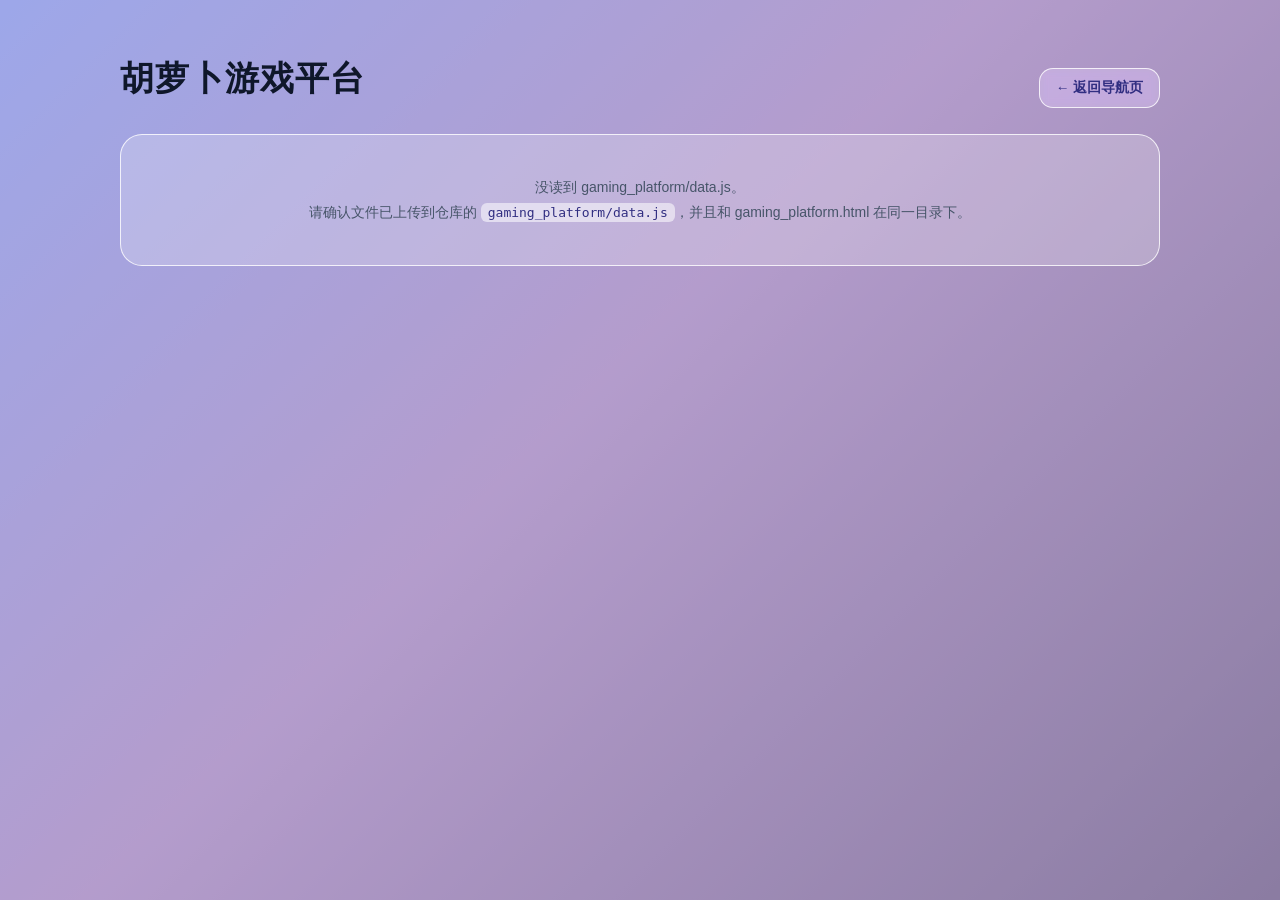
==== gaming_platform.html @ d417d0d1 "Add files via upload" ====
<!DOCTYPE html>
<html lang="zh-CN">
<head>
<meta charset="UTF-8">
<meta name="viewport" content="width=device-width, initial-scale=1.0">
<link rel="icon" type="image/png" href="/blog/pictures/zozlogo.png">
<title>胡萝卜游戏平台</title>

<link rel="preconnect" href="https://fonts.googleapis.cn" crossorigin>
<link href="https://fonts.googleapis.cn/css2?family=ZCOOL+KuaiLe&display=swap" rel="stylesheet">

<style>
  :root {
    --glass-bg:       rgba(255, 255, 255, 0.22);
    --glass-bg-hover: rgba(255, 255, 255, 0.34);
    --glass-blur:     4px;
    --glass-saturate: 140%;
    --glass-border:   rgba(255, 255, 255, 0.8);
  }

  * { box-sizing: border-box; }

  body {
    margin: 0;
    min-height: 100vh;
    background: linear-gradient(135deg, #4c5fd7 0%, #764ba2 45%, #2b1055 100%);
    color: #0f172a;
    font-family: -apple-system, BlinkMacSystemFont, 'PingFang SC', 'Hiragino Sans GB',
                 'Microsoft YaHei', 'Source Han Sans SC', 'Noto Sans CJK SC',
                 'WenQuanYi Micro Hei', sans-serif;
  }

  /* ============ 背景舞台（壁纸 + 提亮遮罩，与导航页同一套） ============ */
  .stage {
    position: fixed; inset: 0; z-index: 0;
  }
  .stage::before {
    content: ''; position: absolute; inset: 0;
    background-image: var(--wallpaper, none);
    background-size: cover; background-position: center;
    opacity: 0; transition: opacity .5s ease;
  }
  .stage.has-wallpaper::before { opacity: 1; }
  .stage::after {
    content: ''; position: absolute; inset: 0;
    background: rgba(255, 255, 255, 0.45);
  }

  /* ============ 内容层 ============ */
  .wrap {
    position: relative; z-index: 1;
    max-width: 1080px; margin: 0 auto;
    padding: 56px 20px 64px;
  }

  .head {
    display: flex; align-items: flex-end; justify-content: space-between;
    gap: 16px; flex-wrap: wrap; margin-bottom: 26px;
  }
  .head h1 {
    font-family: 'ZCOOL KuaiLe', 'PingFang SC', 'Microsoft YaHei', sans-serif;
    font-size: 34px; color: #0f172a; margin: 0 0 6px; letter-spacing: 1px;
  }
  .head .sub { margin: 0; font-size: 13.5px; color: #475569; }

  .back {
    display: inline-flex; align-items: center; gap: 7px;
    padding: 10px 16px; border-radius: 14px;
    background: var(--glass-bg);
    backdrop-filter: blur(var(--glass-blur)) saturate(var(--glass-saturate));
    -webkit-backdrop-filter: blur(var(--glass-blur)) saturate(var(--glass-saturate));
    border: 1px solid var(--glass-border);
    color: #312e81; font-size: 13.5px; font-weight: 600; text-decoration: none;
    transition: transform .18s ease, background .18s ease;
  }
  .back:hover { transform: translateY(-2px); background: var(--glass-bg-hover); }
  .back:active { transform: translateY(0) scale(.98); }

  /* ============ 游戏卡片网格 ============ */
  .grid {
    display: grid; gap: 16px;
    grid-template-columns: repeat(auto-fill, minmax(250px, 1fr));
  }
  .card {
    background: var(--glass-bg);
    backdrop-filter: blur(var(--glass-blur)) saturate(var(--glass-saturate));
    -webkit-backdrop-filter: blur(var(--glass-blur)) saturate(var(--glass-saturate));
    border: 1px solid var(--glass-border);
    border-radius: 22px; overflow: hidden;
    display: flex; flex-direction: column;
    text-decoration: none; color: inherit;
    transition: transform .2s ease, box-shadow .2s ease, background .2s ease, opacity .2s ease;
  }
  .card.playable:hover {
    transform: translateY(-4px);
    background: var(--glass-bg-hover);
    box-shadow: 0 14px 32px rgba(30, 20, 80, .18);
  }
  .card.playable:active { transform: translateY(-1px) scale(.99); }
  /* 还没做完的：不可点，整体压暗一档 */
  .card.pending { opacity: .62; cursor: default; }

  /* 右下角「开始玩」提示：默认藏在封面下方，hover 才浮上来 */
  .play {
    position: absolute; right: 10px; bottom: 10px;
    font-size: 11.5px; font-weight: 700; color: #fff;
    background: rgba(31, 41, 55, .62);
    padding: 4px 10px; border-radius: 9px;
    opacity: 0; transform: translateY(6px);
    transition: opacity .2s ease, transform .2s ease;
  }
  .card.playable:hover .play { opacity: 1; transform: translateY(0); }
  /* 触屏没有 hover，直接常显 */
  @media (hover: none) { .play { opacity: 1; transform: none; } }
  .cover {
    height: 108px; position: relative;
    display: flex; align-items: center; justify-content: center;
    font-size: 30px; font-weight: 700; color: rgba(255,255,255,.94);
    text-shadow: 0 2px 10px rgba(0,0,0,.22);
  }
  .cover img { position: absolute; inset: 0; width: 100%; height: 100%; object-fit: cover; }
  .status {
    position: absolute; top: 10px; right: 10px;
    font-size: 11px; font-weight: 700; color: #1f2937;
    background: rgba(255,255,255,.82);
    padding: 3px 9px; border-radius: 8px;
  }
  .body { padding: 14px 16px 16px; flex: 1; display: flex; flex-direction: column; }
  .title { font-size: 16.5px; font-weight: 700; color: #1e293b; line-height: 1.4; }
  .meta { font-size: 12px; color: #64748b; margin-top: 5px; }
  .stars { font-size: 13px; color: #f59e0b; margin-top: 8px; letter-spacing: 1px; }
  .comment {
    font-size: 12.5px; color: #475569; line-height: 1.65; margin-top: 10px;
    padding-top: 10px; border-top: 1px solid rgba(255,255,255,.6);
  }

  .empty {
    padding: 40px 24px; border-radius: 22px; text-align: center;
    background: var(--glass-bg); border: 1px solid var(--glass-border);
    color: #475569; font-size: 14px; line-height: 1.8;
  }
  .empty code {
    font-size: 13px; color: #312e81; background: rgba(255,255,255,.55);
    padding: 2px 7px; border-radius: 6px;
  }

  /* ============ 自定义鼠标（与 PC 版博客主页完全一致）============
     全局隐藏系统光标；指针离开网页区域时用 html.native-cursor 把系统光标还回来。
     两者永远互斥 —— 不会同时出现两个指针，也不会一个都没有。
     ⚠️ 不要用"手动加/减某个 class 来切换 cursor"的写法：状态一漏就整页没光标。
        全局 none 打底 + native-cursor 覆盖，只有两种状态，不会失控。 */
  *, *::before, *::after { cursor: none !important; }

  .q-arrow {
    position: fixed; width: 28px; height: 28px;
    pointer-events: none; z-index: 10000;
    /* 默认不显示：页面刚打开时箭头会停在 (0,0) 或上次的残留位置，
       必须先检测到真实的指针输入才现身（见 .q-arrow.ready） */
    opacity: 0;
    transform: scale(0.6);
    transition: opacity 0.08s ease;
  }
  .q-arrow.ready {
    opacity: 1;
    transform: scale(1);
    transition: opacity 0.18s ease, transform 0.18s cubic-bezier(0.34, 1.4, 0.64, 1);
  }
  .q-arrow.hover::before { transform: scale(1.3) rotate(-5deg); }
  .q-arrow::before {
    content: '';
    position: absolute; inset: 0;
    background: url("data:image/svg+xml,%3Csvg xmlns='http://www.w3.org/2000/svg' viewBox='0 0 28 28'%3E%3Cpath d='M5 3 L22 13 L14 14.5 L17.5 21 Z' fill='%23ffffff' stroke='%234f46e5' stroke-width='2.2' stroke-linejoin='round' stroke-linecap='round'/%3E%3C/svg%3E") center/contain no-repeat;
    transition: transform 0.15s ease;
  }
  .q-arrow.no-pointer { display: none; }

  /* 指针离开网页区域（移到最左侧外面、地址栏、别的窗口）时：
     自定义箭头已经藏了，但全局 cursor:none 还挂着 —— 那就会一个光标都看不见。
     所以离开时把系统光标还回来，回来时再切回自定义箭头。
     选择器特意加了 html.native-cursor 提高优先级，才能盖住上面那条 !important。 */
  html.native-cursor,
  html.native-cursor *,
  html.native-cursor *::before,
  html.native-cursor *::after { cursor: auto !important; }

  /* ============ 尾拖粒子 ============ */
  .cursor-particle {
    position: fixed;
    width: 12px; height: 12px;
    border-radius: 50%;
    background: rgba(255, 255, 255, 0.8);
    pointer-events: none;
    z-index: 9999;
    animation: particleFade 0.8s ease-out forwards;
  }
  @keyframes particleFade {
    0%   { opacity: 1; transform: scale(1); }
    100% { opacity: 0; transform: scale(0) translateY(-20px); }
  }

  /* ============ 点击冒出的爱心 ============ */
  .click-heart {
    position: fixed; pointer-events: none; z-index: 9998;
    animation: heartFloat 1s ease-out forwards;
  }
  @keyframes heartFloat {
    0%   { opacity: 1; transform: scale(0) rotate(0deg); }
    20%  { transform: scale(1.4) rotate(-5deg); }
    100% { opacity: 0; transform: scale(0.5) translateY(-100px) rotate(10deg); }
  }

  @media (max-width: 520px) {
    .wrap { padding: 36px 16px 48px; }
    .head h1 { font-size: 27px; }
    .grid { grid-template-columns: 1fr; }
  }
</style>
</head>
<body>

<div class="stage" id="stage"></div>

<div class="wrap">
  <div class="head">
    <div>
      <h1 id="title">胡萝卜游戏平台</h1>
      <p class="sub" id="subtitle"></p>
    </div>
    <a class="back" href="/index.html">← 返回导航页</a>
  </div>

  <div id="grid" class="grid"></div>
</div>

<div class="q-arrow" id="qArrow"></div>

<!-- 数据源：本目录的 data.js（window.GAMING_PLATFORM_DATA）
     ⚠️ 与博客的 blog/data.js 完全独立，改这里不影响博客。
     用绝对路径打底，再从同目录补一次，两种方式都能命中。 -->
<script src="/gaming_platform/data.js"></script>
<script>
/* ==========================================================================
   胡萝卜游戏平台 · 渲染
   数据唯一来源：gaming_platform/data.js 里的 window.GAMING_PLATFORM_DATA
   --------------------------------------------------------------------------
   加 / 改游戏 → 编辑同目录的 data.js，不用动这个 HTML。
   ========================================================================== */

/* ---------- 确保 data.js 到位：绝对路径没中就再试同目录，两次都失败也要渲染 ---------- */
(function ensureData(cb) {
  if (window.GAMING_PLATFORM_DATA) { cb(); return; }
  var s = document.createElement('script');
  s.src = './data.js';
  s.onload = function () { cb(); };
  s.onerror = function () { cb(); };   // 都失败也继续：下方会给出明确的排查提示
  document.head.appendChild(s);
})(boot);

function boot() {
  var D = window.GAMING_PLATFORM_DATA || null;

  var grid = document.getElementById('grid');
  var sub  = document.getElementById('subtitle');
  var titleEl = document.getElementById('title');

  function esc(s) {
    return String(s == null ? '' : s).replace(/[&<>"']/g, function (c) {
      return { '&':'&amp;', '<':'&lt;', '>':'&gt;', '"':'&quot;', "'":'&#39;' }[c];
    });
  }
  function stars(n) {
    n = Math.max(0, Math.min(5, Number(n) || 0));
    return '★★★★★'.slice(0, n) + '☆☆☆☆☆'.slice(0, 5 - n);
  }
  function grad(color) {
    var c = color || '#667eea';
    return 'linear-gradient(135deg, ' + c + ' 0%, #764ba2 100%)';
  }
  function showEmpty(msg) {
    var tip = document.createElement('div');
    tip.className = 'empty';
    tip.innerHTML = msg;
    grid.parentNode.replaceChild(tip, grid);
  }

  /* ---------- data.js 没加载成功：把排查路径直接写在页面上 ---------- */
  if (!D) {
    titleEl.textContent = '胡萝卜游戏平台';
    showEmpty('没读到 gaming_platform/data.js。<br>' +
      '请确认文件已上传到仓库的 <code>gaming_platform/data.js</code>，' +
      '并且和 gaming_platform.html 在同一目录下。');
    return;
  }

  var GAMES = Array.isArray(D.GAMES) ? D.GAMES : [];
  titleEl.textContent = D.TITLE || '胡萝卜游戏平台';

  /* ---------- 壁纸：读 data.js 的 WALLPAPERS，没配就用纯紫蓝渐变 ---------- */
  (function wallpaper() {
    var url = (Array.isArray(D.WALLPAPERS) && D.WALLPAPERS[0]) || '';
    if (!url) return;
    var stage = document.getElementById('stage');
    var img = new Image();
    img.onload = function () {
      stage.style.setProperty('--wallpaper', 'url("' + url + '")');
      stage.classList.add('has-wallpaper');
    };
    img.src = url;
  })();

  /* ---------- 渲染游戏卡片 ---------- */
  if (!GAMES.length) {
    showEmpty('还没有游戏条目 —— 到 <code>gaming_platform/data.js</code> 的 ' +
              '<code>GAMES</code> 数组里加几条就会出现在这里。');
    return;
  }

  var ready = GAMES.filter(function (g) { return !!g.url; }).length;
  sub.textContent = D.SUBTITLE || ('共 ' + GAMES.length + ' 款自制游戏 · ' + ready + ' 款可玩');

  grid.innerHTML = GAMES.map(function (g) {
    var cover = g.cover
      ? '<img src="' + esc(g.cover) + '" alt="">'
      : '<span>' + esc(String(g.title || '?').slice(0, 1)) + '</span>';
    var meta = [g.platform, g.hours ? g.hours + ' 小时' : ''].filter(Boolean).join(' · ');

    /* 有 url → 整张卡片就是链接（点了直接进游戏）
       没 url → 用 <article>，不可点 + 半透明，表示还在做 */
    var tag   = g.url ? 'a' : 'article';
    var attrs = g.url ? ' class="card playable" href="' + esc(g.url) + '"' : ' class="card pending"';

    var inner =
      '<div class="cover" style="background:' + grad(g.color) + '">' + cover +
        (g.status ? '<span class="status">' + esc(g.status) + '</span>' : '') +
        (g.url ? '<span class="play">▶ 开始玩</span>' : '') +
      '</div>' +
      '<div class="body">' +
        '<div class="title">' + esc(g.title) + '</div>' +
        (meta ? '<div class="meta">' + esc(meta) + '</div>' : '') +
        (g.score ? '<div class="stars">' + stars(g.score) + '</div>' : '') +
        (g.comment ? '<div class="comment">' + esc(g.comment) + '</div>' : '') +
      '</div>';

    return '<' + tag + attrs + '>' + inner + '</' + tag + '>';
  }).join('');
}

/* ==========================================================================
   自定义鼠标箭头 —— 与 PC 版博客主页（blog/pc.html）逐行一致
   --------------------------------------------------------------------------
   只在"确实有鼠标"的时候才显示自定义箭头：
   页面刚加载、或者用户用触屏/触控板点击时，箭头还没拿到过真实坐标，
   这时候显示出来会停在左上角或上次残留的位置，很出戏。
   所以先判定设备是否具备精确指针（hover: hover + pointer: fine），
   再等第一次真实 mousemove/pointermove 才浮现。
   ========================================================================== */
const qArrow = document.getElementById('qArrow');
let pointerSeen = false;
let lastX = null, lastY = null;

function hasFinePointer() {
  try {
    return window.matchMedia('(hover: hover) and (pointer: fine)').matches;
  } catch (e) { return true; }   // 不支持 matchMedia 就按有鼠标处理
}

(function initArrowVisibility() {
  if (!hasFinePointer()) {
    // 触屏：不显示自定义箭头，同时把被 cursor:none 干掉的原生光标还回来
    qArrow.classList.add('no-pointer');
    const st = document.createElement('style');
    st.textContent = '*, *::before, *::after { cursor: auto !important; }';
    document.head.appendChild(st);
    return;
  }

  /* 初始就挂上 native-cursor：
     页面刚打开时还不知道指针在哪（可能压根就没进过页面），
     这时候如果直接 cursor:none + 箭头未显示，整个页面会一个光标都没有。
     先显示系统光标，等第一次真实移动再无缝换成自定义箭头。 */
  document.documentElement.classList.add('native-cursor');

  /* 规则：系统指针在网页区域内 → 显示自定义箭头 + 隐藏系统光标；
     指针离开网页区域 → 隐藏自定义箭头 + 把系统光标还回来。 */
  function insideViewport(x, y) {
    /* 必须严格在视口内：
       浏览器在指针贴边/移出时会补发坐标为 0 或 innerWidth 的边缘 mousemove，
       放行这些坐标就会让箭头卡在页面最左侧不消失 —— 于是"两个指针"。 */
    return x > 1 && y > 1 && x < window.innerWidth - 1 && y < window.innerHeight - 1;
  }
  function show(x, y) {
    if (x == null || y == null || !insideViewport(x, y)) return;   // 边缘/无效坐标一律不显示
    pointerSeen = true; lastX = x; lastY = y;
    qArrow.style.left = x + 'px'; qArrow.style.top = y + 'px';
    qArrow.classList.add('ready');
    document.documentElement.classList.remove('native-cursor');
  }
  function leave() {
    qArrow.classList.remove('ready');
    // 箭头藏了，就必须把系统光标还回来，否则那边一个指针都没有
    document.documentElement.classList.add('native-cursor');
  }
  function restore(e) {
    /* 指针回来了：优先用事件自带的坐标，没有（比如浏览器派发的假 enter 全 0）
       才退回上一次的有效坐标；实在都没有就继续显示系统光标，
       保证任何时刻都恰好有一个光标，不会空窗。 */
    if (e && insideViewport(e.clientX, e.clientY)) { show(e.clientX, e.clientY); return; }
    if (!pointerSeen || lastX == null || !insideViewport(lastX, lastY)) return;
    show(lastX, lastY);
  }

  /* 只有真实移动才负责"显示"：
     ⚠️ 不能用 mouseenter/pointerenter 来首次显示 —— 浏览器在页面加载完成、
        窗口重新获得焦点时会派发一个 clientX/clientY 全是 0 的假 enter 事件，
        照它定位就会在网页左上角凭空卡住一个箭头，看起来像多了一个指针。 */
  document.addEventListener('mousemove', (e) => {
    if (!insideViewport(e.clientX, e.clientY)) { leave(); return; }  // 贴到边缘就收起
    if (!pointerSeen || !qArrow.classList.contains('ready')) show(e.clientX, e.clientY);
  });
  document.addEventListener('pointermove', (e) => {
    if (e.pointerType !== 'mouse') return;
    if (!insideViewport(e.clientX, e.clientY)) { leave(); return; }
    if (!pointerSeen || !qArrow.classList.contains('ready')) show(e.clientX, e.clientY);
  });

  // 指针离开文档 → 收起 + 还回系统光标
  document.addEventListener('mouseleave', leave);
  document.addEventListener('pointerleave', (e) => { if (e.pointerType === 'mouse') leave(); });
  // 兜底：mouseout 且 relatedTarget 为空 = 指针离开了窗口（最可靠的跨浏览器判定）
  document.addEventListener('mouseout', (e) => { if (!e.relatedTarget) leave(); });
  // 重新进入：先摘掉 native-cursor，等真实移动再显示箭头
  document.addEventListener('mouseenter', restore);
  document.addEventListener('pointerenter', (e) => { if (e.pointerType === 'mouse') restore(e); });
  // 切走标签页 / 切到别的程序
  window.addEventListener('blur', leave);
})();

/* 位置跟随：无条件更新，与"显隐判定"完全解耦。
   ⚠️ 之前把边界检查写在这里，鼠标贴边时箭头就停止跟随、僵在原地 —— 就是那个 bug。 */
function moveArrow(x, y) {
  qArrow.style.left = x + 'px';
  qArrow.style.top  = y + 'px';
}
document.addEventListener('mousemove', (e) => {
  moveArrow(e.clientX, e.clientY);
  createParticle(e.clientX, e.clientY);
});

function createParticle(x, y) {
  const p = document.createElement('div');
  p.className = 'cursor-particle';
  p.style.left = x - 6 + 'px'; p.style.top = y - 6 + 'px';
  const s = Math.random() * 8 + 4;
  p.style.width = s + 'px'; p.style.height = s + 'px';
  p.style.background = `hsla(${Math.random() * 360},100%,80%,0.8)`;
  document.body.appendChild(p);
  setTimeout(() => p.remove(), 800);
}

/* 悬停反馈：箭头放大 + 微旋转（事件委托，动态插入的卡片同样生效） */
const HOVER_SELECTOR = '.playable, .back, h1, p';
document.addEventListener('mouseover', (e) => {
  if (e.target.closest && e.target.closest(HOVER_SELECTOR)) qArrow.classList.add('hover');
});
document.addEventListener('mouseout', (e) => {
  if (e.target.closest && e.target.closest(HOVER_SELECTOR)) qArrow.classList.remove('hover');
});

/* ============ 点击冒出的爱心（与 PC 版一致）============ */
const HEART_COLORS = ['#ff6b81', '#ff4757', '#ff3838', '#ff9ff3', '#f368e0', '#ee5a24'];
document.addEventListener('click', (e) => {
  const heart = document.createElement('div');
  heart.className = 'click-heart';
  heart.style.left = e.clientX - 25 + 'px';
  heart.style.top  = e.clientY - 25 + 'px';
  const size  = Math.random() * 18 + 32;
  const color = HEART_COLORS[Math.floor(Math.random() * HEART_COLORS.length)];
  heart.innerHTML = `<svg width="${size}" height="${size}" viewBox="0 0 24 24"><path d="M12 21.35l-1.45-1.32C5.4 15.36 2 12.28 2 8.5 2 5.42 4.42 3 7.5 3c1.74 0 3.41.81 4.5 2.09C13.09 3.81 14.76 3 16.5 3 19.58 3 22 5.42 22 8.5c0 3.78-3.4 6.86-8.55 11.54L12 21.35z" fill="${color}"/></svg>`;
  document.body.appendChild(heart);
  setTimeout(() => heart.remove(), 1000);
});

</script>
</body>
</html>
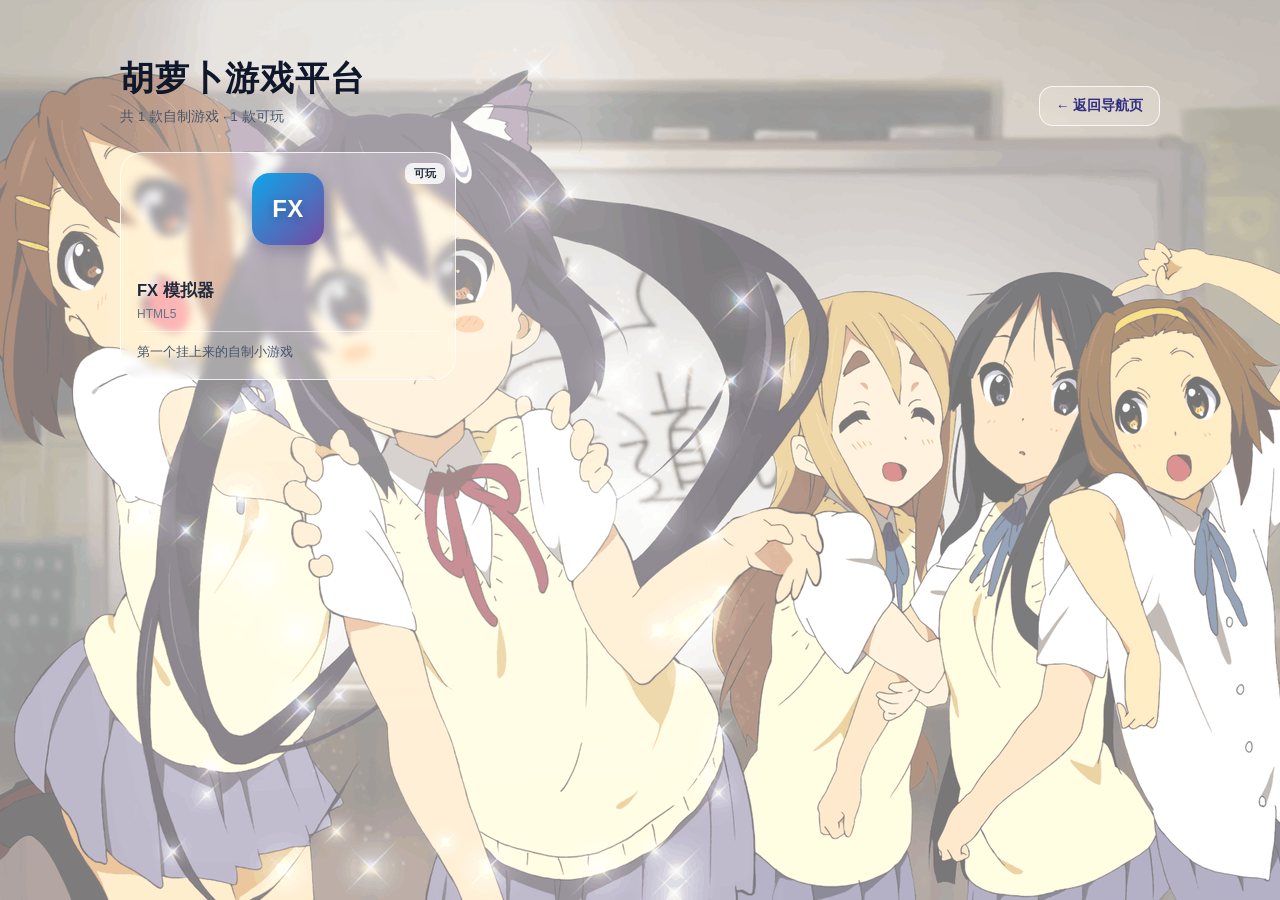
==== commit ba929591: "Add files via upload" ====
--- a/gaming_platform.html
+++ b/gaming_platform.html
@@ -23,14 +23,21 @@
   body {
     margin: 0;
     min-height: 100vh;
+    /* 壁纸加载失败 / 还没加载出来时也不会是纯黑 */
     background: linear-gradient(135deg, #4c5fd7 0%, #764ba2 45%, #2b1055 100%);
     color: #0f172a;
     font-family: -apple-system, BlinkMacSystemFont, 'PingFang SC', 'Hiragino Sans GB',
                  'Microsoft YaHei', 'Source Han Sans SC', 'Noto Sans CJK SC',
                  'WenQuanYi Micro Hei', sans-serif;
-  }
-
-  /* ============ 背景舞台（壁纸 + 提亮遮罩，与导航页同一套） ============ */
+    /* 双击换壁纸时不会糊一层蓝色高亮 */
+    -webkit-user-select: none; user-select: none;
+  }
+
+  /* ==================================================================
+     壁纸层（与博客主页同一套机制）
+     显示：.stage::before 铺满，图加载成功后加 .has-wallpaper 淡入
+     切换：先加 .wp-fading 淡出 → 换图 → 移除类淡入
+     ================================================================== */
   .stage {
     position: fixed; inset: 0; z-index: 0;
   }
@@ -38,9 +45,12 @@
     content: ''; position: absolute; inset: 0;
     background-image: var(--wallpaper, none);
     background-size: cover; background-position: center;
-    opacity: 0; transition: opacity .5s ease;
+    opacity: 0; transition: opacity .28s ease;
   }
   .stage.has-wallpaper::before { opacity: 1; }
+  /* 切换中：壁纸淡出，露出底下的紫蓝渐变 */
+  .stage.wp-fading::before { opacity: 0; }
+  /* 常驻淡白遮罩 —— 提亮壁纸、保证卡片文字可读性 */
   .stage::after {
     content: ''; position: absolute; inset: 0;
     background: rgba(255, 255, 255, 0.45);
@@ -98,11 +108,33 @@
   }
   .card.playable:active { transform: translateY(-1px) scale(.99); }
   /* 还没做完的：不可点，整体压暗一档 */
-  .card.pending { opacity: .62; cursor: default; }
-
-  /* 右下角「开始玩」提示：默认藏在封面下方，hover 才浮上来 */
+  .card.pending { opacity: .62; }
+
+  /* ---------- 图标区 ----------
+     中等尺寸图标（72×72）：没配封面图时显示 icon 文字，配了就整块换封面图 */
+  .icon-area {
+    height: 112px; position: relative;
+    display: flex; align-items: center; justify-content: center;
+  }
+  .card-icon {
+    width: 72px; height: 72px; border-radius: 18px;
+    display: flex; align-items: center; justify-content: center;
+    font-size: 24px; font-weight: 800; letter-spacing: .5px;
+    color: #fff; text-shadow: 0 2px 8px rgba(0, 0, 0, .22);
+    box-shadow: 0 6px 16px rgba(30, 20, 80, .28);
+    /* 底色由 JS 按 data.js 的 color 注入 */
+  }
+  .icon-area img { position: absolute; inset: 0; width: 100%; height: 100%; object-fit: cover; }
+
+  /* 右上状态徽章 / 右下「开始玩」 */
+  .status {
+    position: absolute; top: 10px; right: 10px; z-index: 1;
+    font-size: 11px; font-weight: 700; color: #1f2937;
+    background: rgba(255, 255, 255, .82);
+    padding: 3px 9px; border-radius: 8px;
+  }
   .play {
-    position: absolute; right: 10px; bottom: 10px;
+    position: absolute; right: 10px; bottom: 10px; z-index: 1;
     font-size: 11.5px; font-weight: 700; color: #fff;
     background: rgba(31, 41, 55, .62);
     padding: 4px 10px; border-radius: 9px;
@@ -112,35 +144,24 @@
   .card.playable:hover .play { opacity: 1; transform: translateY(0); }
   /* 触屏没有 hover，直接常显 */
   @media (hover: none) { .play { opacity: 1; transform: none; } }
-  .cover {
-    height: 108px; position: relative;
-    display: flex; align-items: center; justify-content: center;
-    font-size: 30px; font-weight: 700; color: rgba(255,255,255,.94);
-    text-shadow: 0 2px 10px rgba(0,0,0,.22);
-  }
-  .cover img { position: absolute; inset: 0; width: 100%; height: 100%; object-fit: cover; }
-  .status {
-    position: absolute; top: 10px; right: 10px;
-    font-size: 11px; font-weight: 700; color: #1f2937;
-    background: rgba(255,255,255,.82);
-    padding: 3px 9px; border-radius: 8px;
-  }
+
   .body { padding: 14px 16px 16px; flex: 1; display: flex; flex-direction: column; }
   .title { font-size: 16.5px; font-weight: 700; color: #1e293b; line-height: 1.4; }
   .meta { font-size: 12px; color: #64748b; margin-top: 5px; }
   .stars { font-size: 13px; color: #f59e0b; margin-top: 8px; letter-spacing: 1px; }
   .comment {
     font-size: 12.5px; color: #475569; line-height: 1.65; margin-top: 10px;
-    padding-top: 10px; border-top: 1px solid rgba(255,255,255,.6);
+    padding-top: 10px; border-top: 1px solid rgba(255, 255, 255, .6);
   }
 
   .empty {
     padding: 40px 24px; border-radius: 22px; text-align: center;
     background: var(--glass-bg); border: 1px solid var(--glass-border);
     color: #475569; font-size: 14px; line-height: 1.8;
+    -webkit-user-select: text; user-select: text;
   }
   .empty code {
-    font-size: 13px; color: #312e81; background: rgba(255,255,255,.55);
+    font-size: 13px; color: #312e81; background: rgba(255, 255, 255, .55);
     padding: 2px 7px; border-radius: 6px;
   }
 
@@ -243,7 +264,7 @@
    胡萝卜游戏平台 · 渲染
    数据唯一来源：gaming_platform/data.js 里的 window.GAMING_PLATFORM_DATA
    --------------------------------------------------------------------------
-   加 / 改游戏 → 编辑同目录的 data.js，不用动这个 HTML。
+   加 / 改游戏、换壁纸 → 编辑同目录的 data.js，不用动这个 HTML。
    ========================================================================== */
 
 /* ---------- 确保 data.js 到位：绝对路径没中就再试同目录，两次都失败也要渲染 ---------- */
@@ -259,9 +280,12 @@
 function boot() {
   var D = window.GAMING_PLATFORM_DATA || null;
 
-  var grid = document.getElementById('grid');
-  var sub  = document.getElementById('subtitle');
+  var grid    = document.getElementById('grid');
+  var sub     = document.getElementById('subtitle');
   var titleEl = document.getElementById('title');
+  var stage   = document.getElementById('stage');
+
+  var WALLPAPERS = (D && Array.isArray(D.WALLPAPERS)) ? D.WALLPAPERS.slice() : [];
 
   function esc(s) {
     return String(s == null ? '' : s).replace(/[&<>"']/g, function (c) {
@@ -275,6 +299,17 @@
   function grad(color) {
     var c = color || '#667eea';
     return 'linear-gradient(135deg, ' + c + ' 0%, #764ba2 100%)';
+  }
+  /* 图标文字：优先用 data.js 的 icon，没填就自动从标题里生成
+     "FX 模拟器" → FX（抽英文字母）
+     "我的游戏"  → 我的（纯中文取前两字）
+     想精确控制就在 data.js 里直接写 icon: 'FX' */
+  function iconText(g) {
+    if (g.icon) return String(g.icon);
+    var t = String(g.title || '');
+    var en = (t.match(/[A-Za-z]+/g) || []).join('').toUpperCase();
+    if (en) return en.slice(0, 4);
+    return t.slice(0, 2) || '?';
   }
   function showEmpty(msg) {
     var tip = document.createElement('div');
@@ -292,23 +327,73 @@
     return;
   }
 
+  titleEl.textContent = D.TITLE || '胡萝卜游戏平台';
+
+  /* ==================================================================
+     壁纸（与博客主页同一套机制）
+     - 显示：加载成功后淡入
+     - 切换：双击【页面空白处】才切，卡片 / 返回按钮 / 空态块不响应
+     ================================================================== */
+  var wpIndex = 0;
+  var wpSwitching = false;
+
+  var wpCache = {};
+  function preload(url) {
+    if (!url || wpCache[url]) return wpCache[url];
+    wpCache[url] = new Promise(function (resolve) {
+      var img = new Image();
+      img.onload  = function () { resolve(true); };
+      img.onerror = function () { resolve(false); };
+      setTimeout(function () { resolve(false); }, 3000);   // 超时按失败，不谎报成功
+      img.src = url;
+    });
+    return wpCache[url];
+  }
+
+  function applyWallpaper(i) {
+    if (!WALLPAPERS.length) return;
+    stage.style.setProperty('--wallpaper', 'url("' + WALLPAPERS[i] + '")');
+    stage.classList.add('has-wallpaper');
+  }
+
+  async function nextWallpaper() {
+    if (wpSwitching || WALLPAPERS.length < 2) return;
+    wpSwitching = true;
+    var nextIndex = (wpIndex + 1) % WALLPAPERS.length;
+    await preload(WALLPAPERS[nextIndex]);
+    stage.classList.add('wp-fading');                 // 先淡出
+    setTimeout(function () {
+      wpIndex = nextIndex;
+      applyWallpaper(wpIndex);
+      stage.classList.remove('wp-fading');            // 再淡入
+      // 顺手把下一张也预载好，下次切换就不卡
+      preload(WALLPAPERS[(wpIndex + 1) % WALLPAPERS.length]);
+      setTimeout(function () { wpSwitching = false; }, 300);
+    }, 280);
+  }
+
+  (function initWallpaper() {
+    if (!WALLPAPERS.length) return;
+    preload(WALLPAPERS[0]).then(function (ok) {
+      if (ok) applyWallpaper(0);
+    });
+    if (WALLPAPERS.length > 1) preload(WALLPAPERS[1]);
+
+    /* 切换区域：页面空白处
+       ⚠️ 只认页面空白处 —— 卡片、返回按钮、空态块都属于"内容"，
+          在上面双击不该换壁纸（否则想开游戏却把背景换了）。 */
+    document.addEventListener('dblclick', function (e) {
+      if (e.target.closest && e.target.closest('.card, .back, .empty')) return;
+      nextWallpaper();
+    });
+    /* 双击的第二下 mousedown 会默认"选词"，这里直接拦掉 */
+    document.addEventListener('mousedown', function (e) {
+      if (e.detail >= 2) e.preventDefault();
+    });
+  })();
+
+  /* ---------- 渲染游戏卡片 ---------- */
   var GAMES = Array.isArray(D.GAMES) ? D.GAMES : [];
-  titleEl.textContent = D.TITLE || '胡萝卜游戏平台';
-
-  /* ---------- 壁纸：读 data.js 的 WALLPAPERS，没配就用纯紫蓝渐变 ---------- */
-  (function wallpaper() {
-    var url = (Array.isArray(D.WALLPAPERS) && D.WALLPAPERS[0]) || '';
-    if (!url) return;
-    var stage = document.getElementById('stage');
-    var img = new Image();
-    img.onload = function () {
-      stage.style.setProperty('--wallpaper', 'url("' + url + '")');
-      stage.classList.add('has-wallpaper');
-    };
-    img.src = url;
-  })();
-
-  /* ---------- 渲染游戏卡片 ---------- */
   if (!GAMES.length) {
     showEmpty('还没有游戏条目 —— 到 <code>gaming_platform/data.js</code> 的 ' +
               '<code>GAMES</code> 数组里加几条就会出现在这里。');
@@ -319,9 +404,9 @@
   sub.textContent = D.SUBTITLE || ('共 ' + GAMES.length + ' 款自制游戏 · ' + ready + ' 款可玩');
 
   grid.innerHTML = GAMES.map(function (g) {
-    var cover = g.cover
+    var iconHtml = g.cover
       ? '<img src="' + esc(g.cover) + '" alt="">'
-      : '<span>' + esc(String(g.title || '?').slice(0, 1)) + '</span>';
+      : '<div class="card-icon" style="background:' + grad(g.color) + '">' + esc(iconText(g)) + '</div>';
     var meta = [g.platform, g.hours ? g.hours + ' 小时' : ''].filter(Boolean).join(' · ');
 
     /* 有 url → 整张卡片就是链接（点了直接进游戏）
@@ -330,7 +415,7 @@
     var attrs = g.url ? ' class="card playable" href="' + esc(g.url) + '"' : ' class="card pending"';
 
     var inner =
-      '<div class="cover" style="background:' + grad(g.color) + '">' + cover +
+      '<div class="icon-area">' + iconHtml +
         (g.status ? '<span class="status">' + esc(g.status) + '</span>' : '') +
         (g.url ? '<span class="play">▶ 开始玩</span>' : '') +
       '</div>' +
@@ -457,8 +542,9 @@
   setTimeout(() => p.remove(), 800);
 }
 
-/* 悬停反馈：箭头放大 + 微旋转（事件委托，动态插入的卡片同样生效） */
-const HOVER_SELECTOR = '.playable, .back, h1, p';
+/* 悬停反馈：箭头放大 + 微旋转（事件委托，动态插入的卡片同样生效）
+   ⚠️ .pending（还不能玩）不参与，避免给出"可以点"的错觉 */
+const HOVER_SELECTOR = '.playable, .back, h1';
 document.addEventListener('mouseover', (e) => {
   if (e.target.closest && e.target.closest(HOVER_SELECTOR)) qArrow.classList.add('hover');
 });
@@ -479,7 +565,6 @@
   document.body.appendChild(heart);
   setTimeout(() => heart.remove(), 1000);
 });
-
 </script>
 </body>
 </html>
